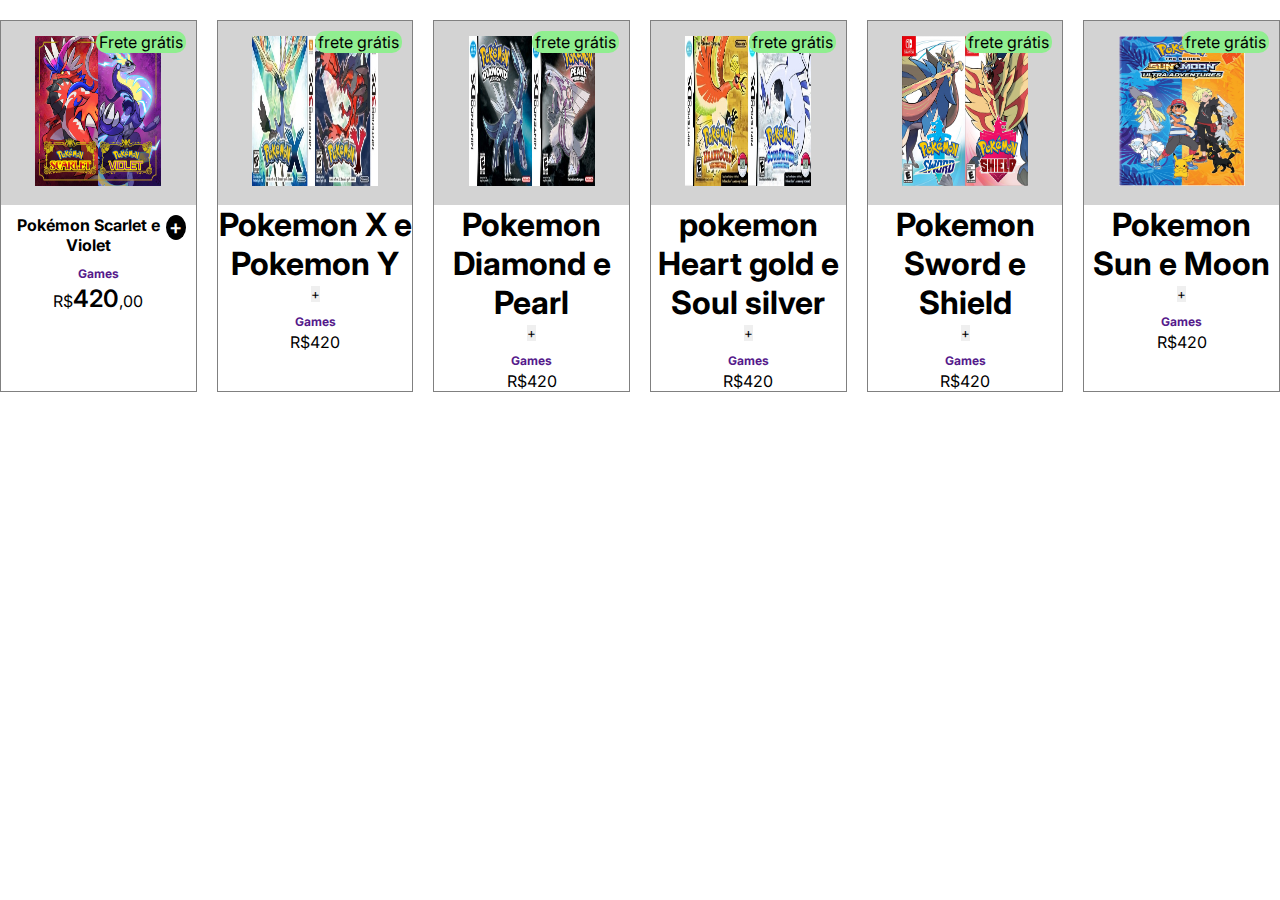
==== index.html @ ab9f4b82 "formatando card" ====
<!DOCTYPE html>
<html lang="pt-br">

<head>
    <meta charset="UTF-8">
    <meta name="viewport" content="width=device-width, initial-scale=1.0">
    <link rel="stylesheet" href="./style/style.css">
    <link rel="preconnect" href="https://fonts.googleapis.com">
<link rel="preconnect" href="https://fonts.gstatic.com" crossorigin>
<link href="https://fonts.googleapis.com/css2?family=Inter:ital,opsz,wght@0,14..32,100..900;1,14..32,100..900&display=swap" rel="stylesheet">
    <title>Cards</title>
    <img src="" alt="">
   
</head>

<body>
    <main>
        <section class="section-cards">
            <div class="div-card">

                <div class="div-img">
                    <img src="./imagem/pokemon.jpg" alt="">
                    <p class="tag-p">Frete grátis</p>
                </div>
                <div class="div-texto">
                <div class="div-titulo">
                <h1>Pokémon Scarlet e Violet</h1>
                <button>+</button>
            </div>
                <h2><a href="">Games</a></h2>
                <p>R$<span class="span-valor">420</span>,00</p>
            </div>
        </div>
            <div class="div-card">

                <div class="div-img">
                    <img src="./imagem/Pokemon_X_and_Y_box_art.jpg" alt="">
                    <p class="tag-p">frete grátis</p>
                </div>
                <h1>Pokemon X e Pokemon Y</h1>
                <button>+</button>
                <h2><a href="">Games</a></h2>
                <p>R$420</p>
            </div>
            <div class="div-card">

                <div class="div-img">
                    <img src="./imagem/PokemonDiamondPearl.jpg" alt="">
                    <p class="tag-p">frete grátis</p>
                </div>
                <h1>Pokemon Diamond e Pearl</h1>
                <button>+</button>
                <h2><a href="">Games</a></h2>
                <p>R$420</p>
            </div>
            <div class="div-card">

                <div class="div-img">
                    <img src="./imagem/PokemonHGSSBox.jpg" alt="">
                    <p class="tag-p">frete grátis</p>
                </div>
                <h1>pokemon Heart gold e Soul silver</h1>
                <button>+</button>
                <h2><a href="">Games</a></h2>
                <p>R$420</p>
            </div>
            <div class="div-card">

                <div class="div-img">
                    <img src="./imagem/Pokémon_Sword_Shield_capas.png" alt="">
                    <p class="tag-p">frete grátis</p>
                </div>
                <div>
                <h1>Pokemon Sword e Shield</h1>
                <button>+</button>
            </div>
                <h2><a href="">Games</a></h2>
                <p>R$420</p>
            </div>
            <div class="div-card">
                <div class="div-img">
                    <img src="./imagem/sunmoon.jpg" alt="">
                    <p class="tag-p">frete grátis</p>
                </div>
                <h1>Pokemon Sun e Moon</h1>
                <button>+</button>
                <h2><a href="">Games</a></h2>
                <p>R$420</p>
            </div>
        </section>
    </main>
</body>

</html>
---- style/style.css ----
*{
    margin: 0;
    padding: 0;
    border: 0;
    outline: 0;
    box-sizing: border-box;
    text-decoration: none;
    font-family: "Inter", sans-serif;
}

.div-card{
    border: 1px solid gray;
    width: 25%;
    align-items: center;
    text-align: center;
 
    
   
  
}

.div-card img{
   width:80%;
   height: 180px;
  padding: 15px;
    position: relative;

    
    
}

.section-cards{
   gap: 20px;
   display: flex;


}

.tag-p{
    background-color: lightgreen;
    width: fit-content;
    padding: 1px 3px;
    border-radius: 10px;
    position: absolute;
    top: 10px;
    right: 10px;
   

}

.div-img{
    position: relative;
    background-color: lightgray;
   
}

h2 > a{
    font-size: 12px;
}
.div-titulo h1{
    font-size: 16px;
}

.div-titulo button{
    background-color: black;
    color: white;
    width: 25px;
    height: 25px;
    border-radius: 50%;
    padding-bottom: 4px;
    font-size: 20px;
    font-weight: 600;
}

.div-titulo{
    display: flex;
    justify-content: space-between;
}

.div-texto{
    padding: 10px;
}

.span-valor{
    font-size: 24px;
    font-weight: 600;
}
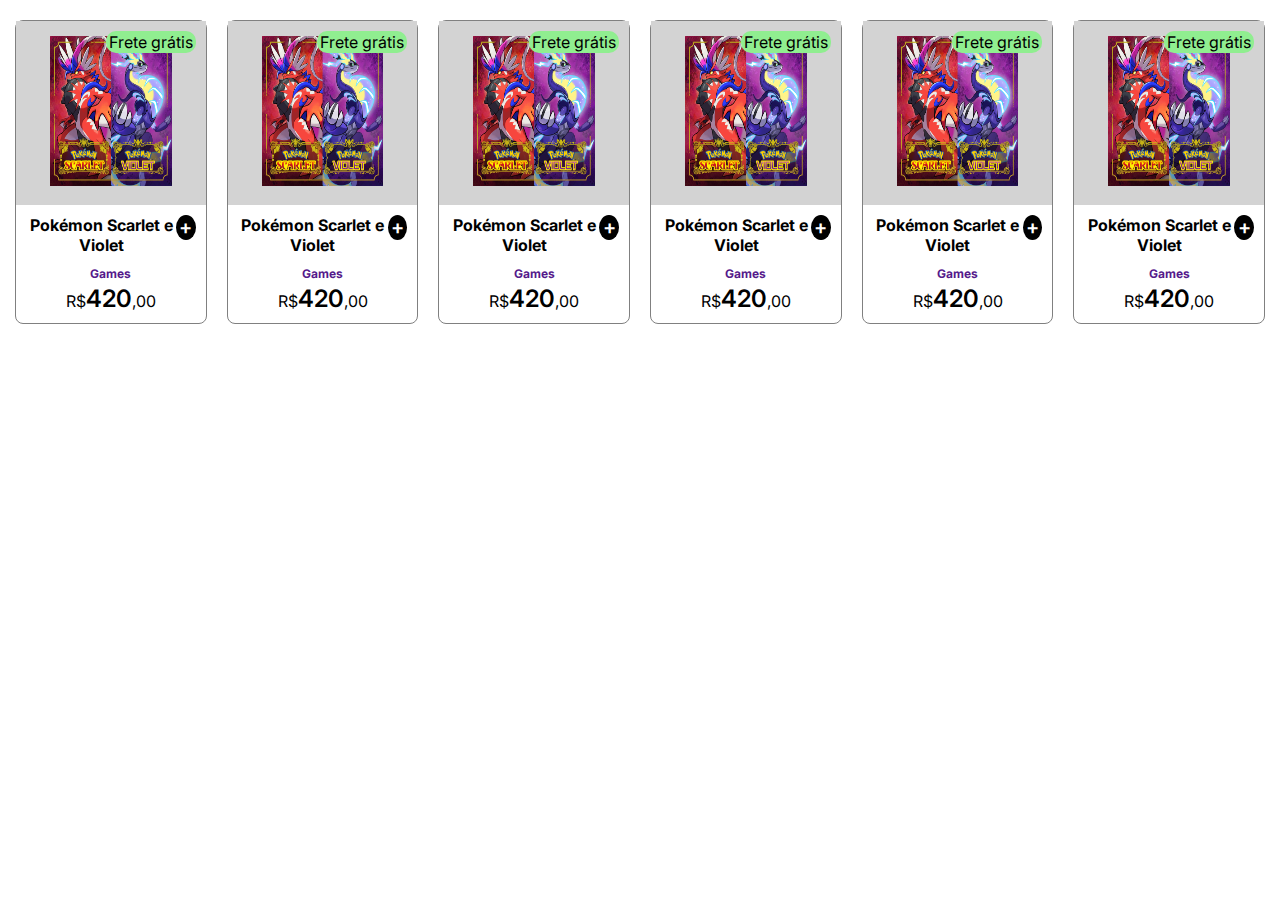
==== commit fecec3a1: "atualizaçao" ====
--- a/index.html
+++ b/index.html
@@ -34,59 +34,79 @@
             <div class="div-card">
 
                 <div class="div-img">
-                    <img src="./imagem/Pokemon_X_and_Y_box_art.jpg" alt="">
-                    <p class="tag-p">frete grátis</p>
+                    <img src="./imagem/pokemon.jpg" alt="">
+                    <p class="tag-p">Frete grátis</p>
                 </div>
-                <h1>Pokemon X e Pokemon Y</h1>
+                <div class="div-texto">
+                <div class="div-titulo">
+                <h1>Pokémon Scarlet e Violet</h1>
                 <button>+</button>
+            </div>
                 <h2><a href="">Games</a></h2>
-                <p>R$420</p>
+                <p>R$<span class="span-valor">420</span>,00</p>
             </div>
+        </div>
             <div class="div-card">
 
                 <div class="div-img">
-                    <img src="./imagem/PokemonDiamondPearl.jpg" alt="">
-                    <p class="tag-p">frete grátis</p>
+                    <img src="./imagem/pokemon.jpg" alt="">
+                    <p class="tag-p">Frete grátis</p>
                 </div>
-                <h1>Pokemon Diamond e Pearl</h1>
+                <div class="div-texto">
+                <div class="div-titulo">
+                <h1>Pokémon Scarlet e Violet</h1>
                 <button>+</button>
+            </div>
                 <h2><a href="">Games</a></h2>
-                <p>R$420</p>
+                <p>R$<span class="span-valor">420</span>,00</p>
             </div>
+        </div>
             <div class="div-card">
 
                 <div class="div-img">
-                    <img src="./imagem/PokemonHGSSBox.jpg" alt="">
-                    <p class="tag-p">frete grátis</p>
+                    <img src="./imagem/pokemon.jpg" alt="">
+                    <p class="tag-p">Frete grátis</p>
                 </div>
-                <h1>pokemon Heart gold e Soul silver</h1>
+                <div class="div-texto">
+                <div class="div-titulo">
+                <h1>Pokémon Scarlet e Violet</h1>
                 <button>+</button>
+            </div>
                 <h2><a href="">Games</a></h2>
-                <p>R$420</p>
+                <p>R$<span class="span-valor">420</span>,00</p>
             </div>
+        </div>
             <div class="div-card">
 
                 <div class="div-img">
-                    <img src="./imagem/Pokémon_Sword_Shield_capas.png" alt="">
-                    <p class="tag-p">frete grátis</p>
+                    <img src="./imagem/pokemon.jpg" alt="">
+                    <p class="tag-p">Frete grátis</p>
                 </div>
-                <div>
-                <h1>Pokemon Sword e Shield</h1>
+                <div class="div-texto">
+                <div class="div-titulo">
+                <h1>Pokémon Scarlet e Violet</h1>
                 <button>+</button>
             </div>
                 <h2><a href="">Games</a></h2>
-                <p>R$420</p>
+                <p>R$<span class="span-valor">420</span>,00</p>
             </div>
+        </div>
             <div class="div-card">
+
                 <div class="div-img">
-                    <img src="./imagem/sunmoon.jpg" alt="">
-                    <p class="tag-p">frete grátis</p>
+                    <img src="./imagem/pokemon.jpg" alt="">
+                    <p class="tag-p">Frete grátis</p>
                 </div>
-                <h1>Pokemon Sun e Moon</h1>
+                <div class="div-texto">
+                <div class="div-titulo">
+                <h1>Pokémon Scarlet e Violet</h1>
                 <button>+</button>
+            </div>
                 <h2><a href="">Games</a></h2>
-                <p>R$420</p>
+                <p>R$<span class="span-valor">420</span>,00</p>
             </div>
+        </div>
+          
         </section>
     </main>
 </body>
--- a/style/style.css
+++ b/style/style.css
@@ -7,12 +7,18 @@
     text-decoration: none;
     font-family: "Inter", sans-serif;
 }
+body{
+    padding-left: 15px;
+    padding-right: 15px;
+}
 
 .div-card{
     border: 1px solid gray;
     width: 25%;
     align-items: center;
     text-align: center;
+    border-radius: 8px;
+
  
     
    
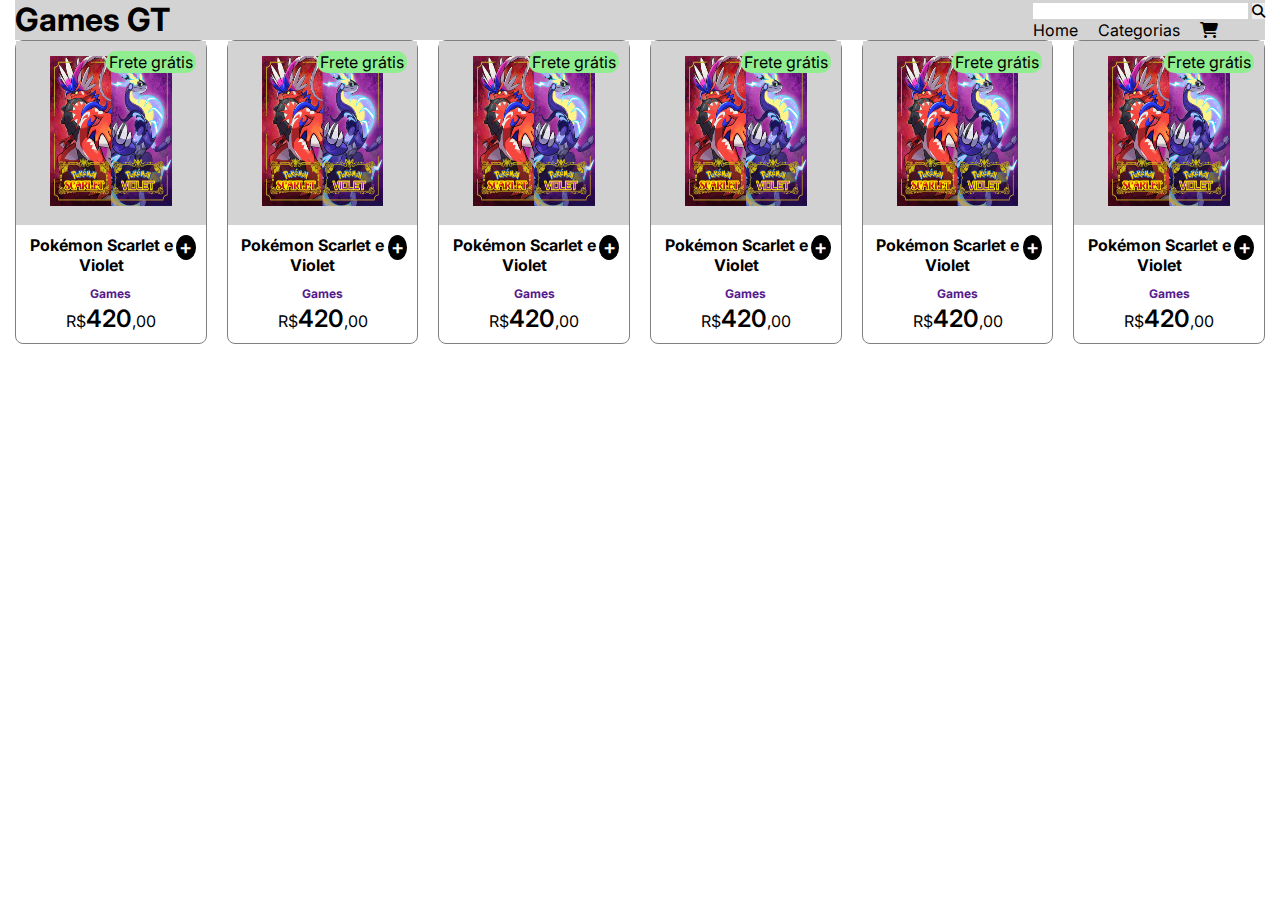
==== commit cabb84f8: "atualizaçao do card, foi acrescentado navegaçao, á terminar" ====
--- a/index.html
+++ b/index.html
@@ -8,12 +8,31 @@
     <link rel="preconnect" href="https://fonts.googleapis.com">
 <link rel="preconnect" href="https://fonts.gstatic.com" crossorigin>
 <link href="https://fonts.googleapis.com/css2?family=Inter:ital,opsz,wght@0,14..32,100..900;1,14..32,100..900&display=swap" rel="stylesheet">
+<link rel="stylesheet" href="https://cdnjs.cloudflare.com/ajax/libs/font-awesome/6.7.2/css/all.min.css" integrity="sha512-Evv84Mr4kqVGRNSgIGL/F/aIDqQb7xQ2vcrdIwxfjThSH8CSR7PBEakCr51Ck+w+/U6swU2Im1vVX0SVk9ABhg==" crossorigin="anonymous" referrerpolicy="no-referrer" />
     <title>Cards</title>
-    <img src="" alt="">
+
    
 </head>
 
 <body>
+    <header>
+        <h1>Games GT</h1>
+        <form>
+            <input type="text">
+            <button><i class="fa-solid fa-magnifying-glass"></i></button>
+            <nav class="nav-header">
+                <ul>
+                    <li>Home</li>
+                    <li>Categorias</li>
+                </ul>
+
+                <ul>
+                    <li><i class="fa-solid fa-cart-shopping"></i></li>
+                    <li class="lista-icone"><i class="fa-solid fa-bars"></i></li>
+                </ul>
+            </nav>
+        </form>
+    </header>
     <main>
         <section class="section-cards">
             <div class="div-card">
--- a/style/style.css
+++ b/style/style.css
@@ -10,6 +10,25 @@
 body{
     padding-left: 15px;
     padding-right: 15px;
+  
+}
+header{
+    background-color: lightgray;
+    display: flex;
+    justify-content: space-between;
+    pad: 30px 100px;
+    
+}
+
+.lista-icone{
+    display: none;
+}
+
+.nav-header, .nav-header ul{
+    display: flex;
+    list-style: none;
+    gap: 20px;
+    
 }
 
 .div-card{
@@ -17,11 +36,7 @@
     width: 25%;
     align-items: center;
     text-align: center;
-    border-radius: 8px;
-
- 
-    
-   
+    border-radius: 8px; 
   
 }
 
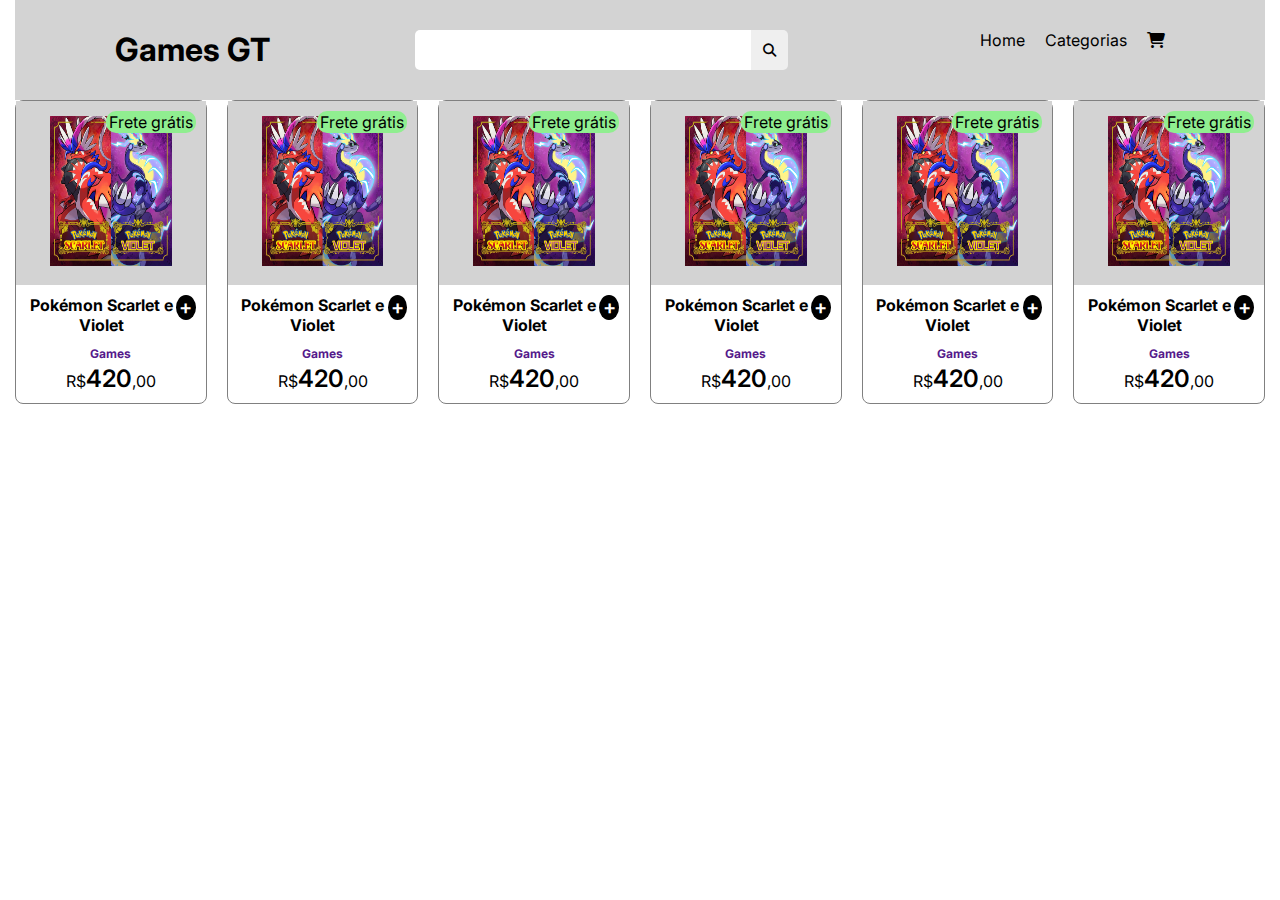
==== commit 3e7beefe: "melhorias no header" ====
--- a/index.html
+++ b/index.html
@@ -17,21 +17,22 @@
 <body>
     <header>
         <h1>Games GT</h1>
-        <form>
+        <form class="form-header">
             <input type="text">
             <button><i class="fa-solid fa-magnifying-glass"></i></button>
-            <nav class="nav-header">
-                <ul>
-                    <li>Home</li>
-                    <li>Categorias</li>
-                </ul>
+         </form>
+        <nav class="nav-header">
+            <ul>
+                <li>Home</li>
+                <li>Categorias</li>
+            </ul>
 
-                <ul>
-                    <li><i class="fa-solid fa-cart-shopping"></i></li>
-                    <li class="lista-icone"><i class="fa-solid fa-bars"></i></li>
-                </ul>
-            </nav>
-        </form>
+            <ul>
+                <li><i class="fa-solid fa-cart-shopping"></i></li>
+                <li class="lista-icone"><i class="fa-solid fa-bars"></i></li>
+            </ul>
+        </nav>
+       
     </header>
     <main>
         <section class="section-cards">
--- a/style/style.css
+++ b/style/style.css
@@ -16,8 +16,27 @@
     background-color: lightgray;
     display: flex;
     justify-content: space-between;
-    pad: 30px 100px;
+    padding: 30px 100px;
     
+}
+
+.form-header{
+    width: 40%;
+    display: flex;
+   
+}
+
+
+.form-header input {
+    height: 40px;
+    width: 80%;
+   border-radius: 5px 0 0 5px;
+    
+}
+
+.form-header button{
+    padding: 12px;
+    border-radius: 0 5px 5px 0;
 }
 
 .lista-icone{
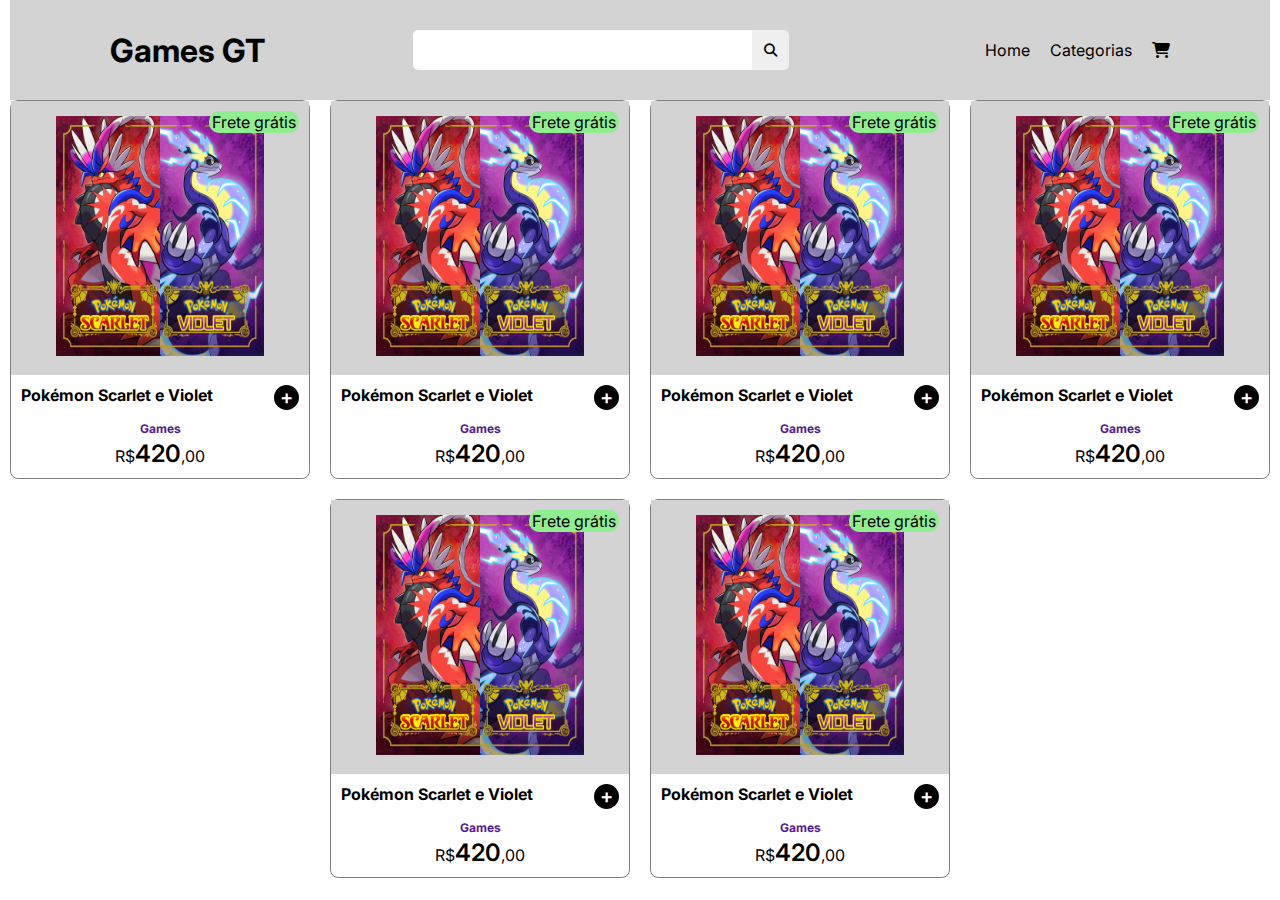
==== commit c8f92789: "position" ====
--- a/index.html
+++ b/index.html
@@ -22,7 +22,7 @@
             <button><i class="fa-solid fa-magnifying-glass"></i></button>
          </form>
         <nav class="nav-header">
-            <ul>
+            <ul class="lista-links">
                 <li>Home</li>
                 <li>Categorias</li>
             </ul>
--- a/style/style.css
+++ b/style/style.css
@@ -8,8 +8,8 @@
     font-family: "Inter", sans-serif;
 }
 body{
-    padding-left: 15px;
-    padding-right: 15px;
+    padding-left: 10px;
+    padding-right: 10px;
   
 }
 header{
@@ -17,6 +17,11 @@
     display: flex;
     justify-content: space-between;
     padding: 30px 100px;
+    align-items: center;
+    position: sticky;
+    top: 0;
+    z-index: 1;
+    width: 100%;
     
 }
 
@@ -52,7 +57,7 @@
 
 .div-card{
     border: 1px solid gray;
-    width: 25%;
+    width: 300px;
     align-items: center;
     text-align: center;
     border-radius: 8px; 
@@ -61,7 +66,7 @@
 
 .div-card img{
    width:80%;
-   height: 180px;
+   height: 270px;
   padding: 15px;
     position: relative;
 
@@ -72,6 +77,8 @@
 .section-cards{
    gap: 20px;
    display: flex;
+   flex-wrap: wrap;
+   justify-content: center;
 
 
 }
@@ -124,4 +131,27 @@
 .span-valor{
     font-size: 24px;
     font-weight: 600;
+}
+
+
+@media screen and (width <= 998px) {
+    header{
+        flex-wrap: wrap;
+    }
+
+    .form-header{
+        order: 2;
+        width: 100%;
+    }
+    .form-header input{
+        width: 120%;
+    }
+
+    .lista-icone {
+        display:inline
+    }
+
+    .lista-links li {
+        display: none;
+    }
 }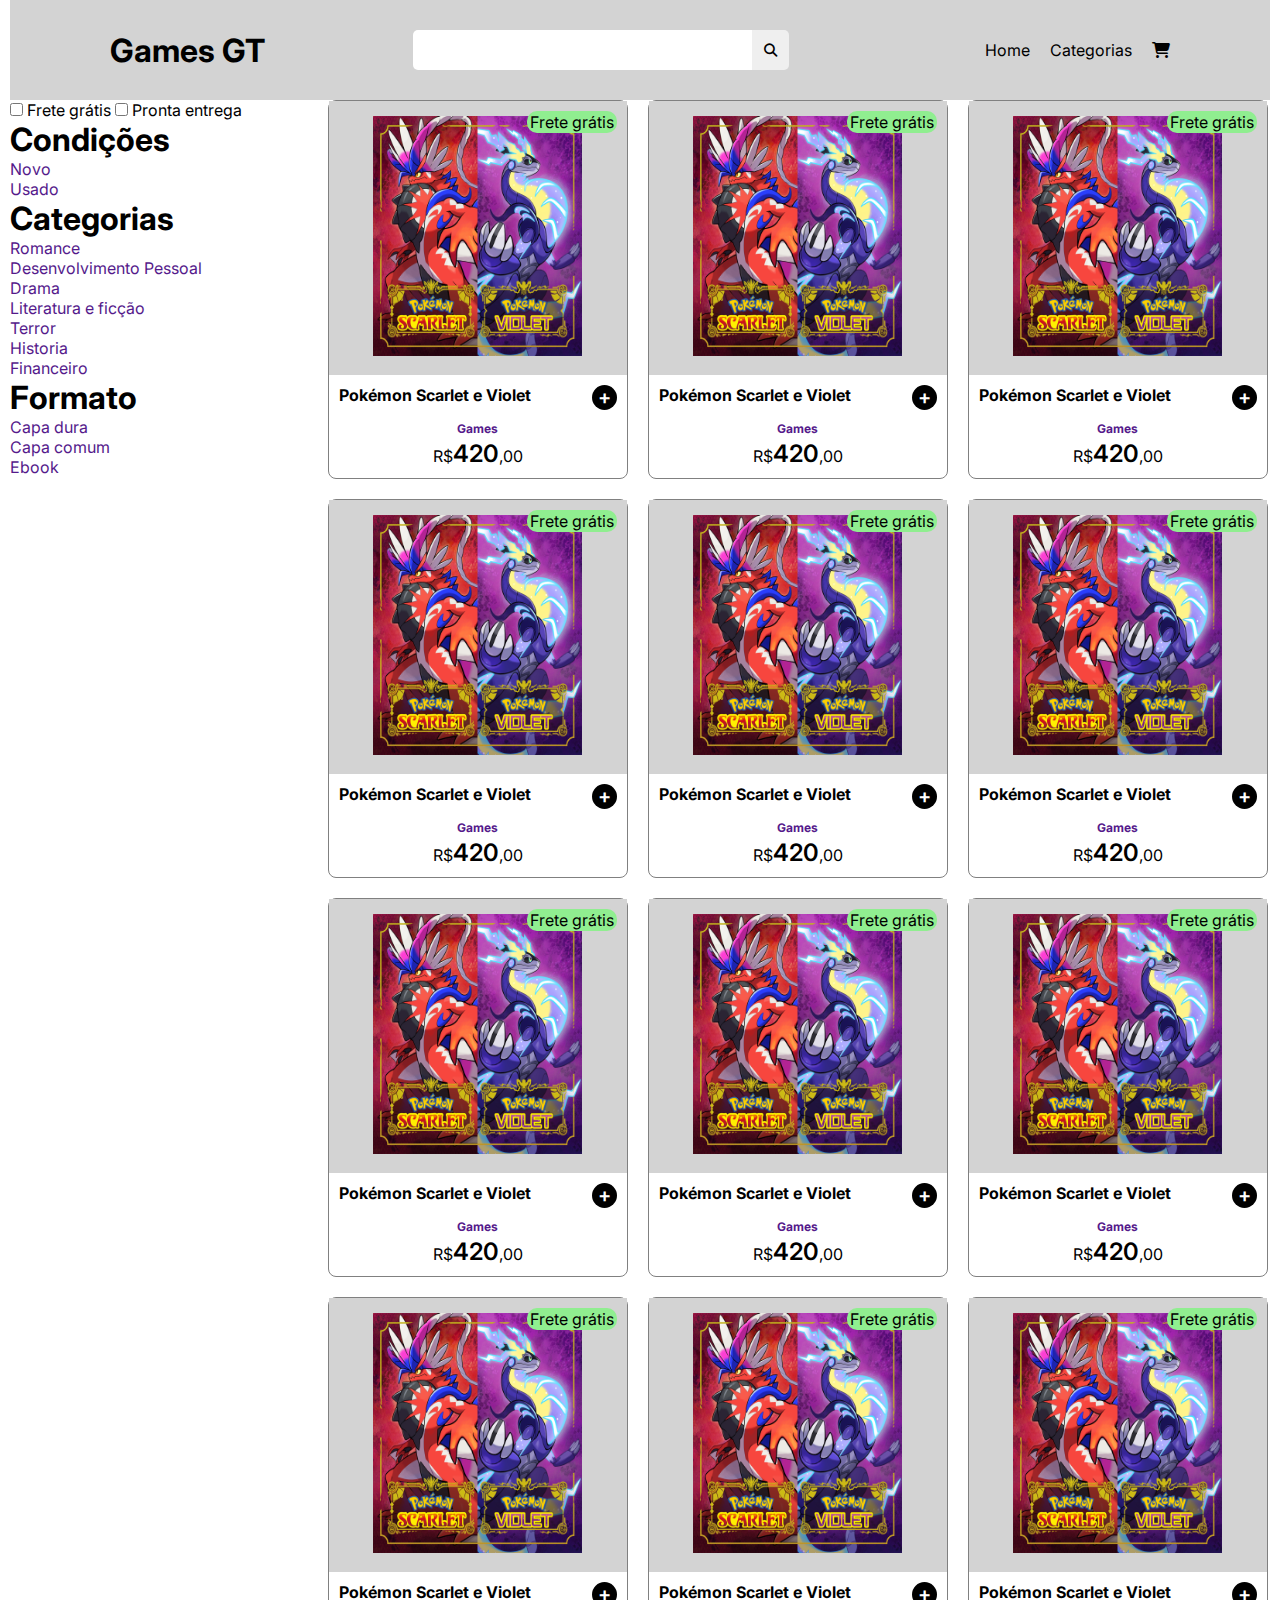
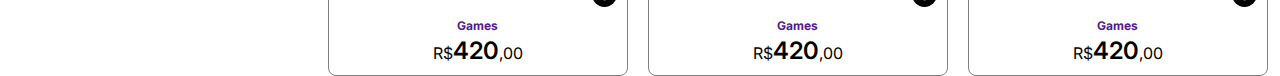
==== commit 89af09ea: "adiçao aside" ====
--- a/index.html
+++ b/index.html
@@ -10,8 +10,6 @@
 <link href="https://fonts.googleapis.com/css2?family=Inter:ital,opsz,wght@0,14..32,100..900;1,14..32,100..900&display=swap" rel="stylesheet">
 <link rel="stylesheet" href="https://cdnjs.cloudflare.com/ajax/libs/font-awesome/6.7.2/css/all.min.css" integrity="sha512-Evv84Mr4kqVGRNSgIGL/F/aIDqQb7xQ2vcrdIwxfjThSH8CSR7PBEakCr51Ck+w+/U6swU2Im1vVX0SVk9ABhg==" crossorigin="anonymous" referrerpolicy="no-referrer" />
     <title>Cards</title>
-
-   
 </head>
 
 <body>
@@ -35,7 +33,130 @@
        
     </header>
     <main>
+
+        <aside>
+            <form>
+                <input type="checkbox">
+                <label for="">Frete grátis</label>
+                <input type="checkbox">
+                <label for="">Pronta entrega</label>
+            </form>
+            <nav>
+                <h1>Condições</h1>
+                <ul>
+                    <li><a href="">Novo</a></li>
+                    <li><a href="">Usado</a></li>
+                </ul>
+                <h1>Categorias</h1>
+                <ul>
+                    <li><a href="">Romance</a></li>
+                    <li><a href="">Desenvolvimento Pessoal</a></li>
+                    <li><a href="">Drama</a></li>
+                    <li><a href="">Literatura e ficção</a></li>
+                    <li><a href="">Terror</a></li>
+                    <li><a href="">Historia</a></li>
+                    <li><a href="">Financeiro</a></li>
+                </ul>
+                <h1>Formato</h1>
+                <ul>
+                    <li><a href="">Capa dura</a></li>
+                    <li><a href="">Capa comum</a></li>
+                    <li><a href="">Ebook</a></li>
+                </ul>
+            </nav>
+        </aside>
+
         <section class="section-cards">
+            <div class="div-card">
+
+                <div class="div-img">
+                    <img src="./imagem/pokemon.jpg" alt="">
+                    <p class="tag-p">Frete grátis</p>
+                </div>
+                <div class="div-texto">
+                <div class="div-titulo">
+                <h1>Pokémon Scarlet e Violet</h1>
+                <button>+</button>
+            </div>
+                <h2><a href="">Games</a></h2>
+                <p>R$<span class="span-valor">420</span>,00</p>
+            </div>
+        </div>
+            <div class="div-card">
+
+                <div class="div-img">
+                    <img src="./imagem/pokemon.jpg" alt="">
+                    <p class="tag-p">Frete grátis</p>
+                </div>
+                <div class="div-texto">
+                <div class="div-titulo">
+                <h1>Pokémon Scarlet e Violet</h1>
+                <button>+</button>
+            </div>
+                <h2><a href="">Games</a></h2>
+                <p>R$<span class="span-valor">420</span>,00</p>
+            </div>
+        </div>
+            <div class="div-card">
+
+                <div class="div-img">
+                    <img src="./imagem/pokemon.jpg" alt="">
+                    <p class="tag-p">Frete grátis</p>
+                </div>
+                <div class="div-texto">
+                <div class="div-titulo">
+                <h1>Pokémon Scarlet e Violet</h1>
+                <button>+</button>
+            </div>
+                <h2><a href="">Games</a></h2>
+                <p>R$<span class="span-valor">420</span>,00</p>
+            </div>
+        </div>
+            <div class="div-card">
+
+                <div class="div-img">
+                    <img src="./imagem/pokemon.jpg" alt="">
+                    <p class="tag-p">Frete grátis</p>
+                </div>
+                <div class="div-texto">
+                <div class="div-titulo">
+                <h1>Pokémon Scarlet e Violet</h1>
+                <button>+</button>
+            </div>
+                <h2><a href="">Games</a></h2>
+                <p>R$<span class="span-valor">420</span>,00</p>
+            </div>
+        </div>
+            <div class="div-card">
+
+                <div class="div-img">
+                    <img src="./imagem/pokemon.jpg" alt="">
+                    <p class="tag-p">Frete grátis</p>
+                </div>
+                <div class="div-texto">
+                <div class="div-titulo">
+                <h1>Pokémon Scarlet e Violet</h1>
+                <button>+</button>
+            </div>
+                <h2><a href="">Games</a></h2>
+                <p>R$<span class="span-valor">420</span>,00</p>
+            </div>
+        </div>
+            <div class="div-card">
+
+                <div class="div-img">
+                    <img src="./imagem/pokemon.jpg" alt="">
+                    <p class="tag-p">Frete grátis</p>
+                </div>
+                <div class="div-texto">
+                <div class="div-titulo">
+                <h1>Pokémon Scarlet e Violet</h1>
+                <button>+</button>
+            </div>
+                <h2><a href="">Games</a></h2>
+                <p>R$<span class="span-valor">420</span>,00</p>
+            </div>
+        </div>
             <div class="div-card">
 
                 <div class="div-img">
--- a/style/style.css
+++ b/style/style.css
@@ -7,6 +7,9 @@
     text-decoration: none;
     font-family: "Inter", sans-serif;
 }
+
+
+
 body{
     padding-left: 10px;
     padding-right: 10px;
@@ -46,6 +49,11 @@
 
 .lista-icone{
     display: none;
+}
+
+main{
+    display:grid;
+    grid-template-columns: 1fr 3fr;
 }
 
 .nav-header, .nav-header ul{
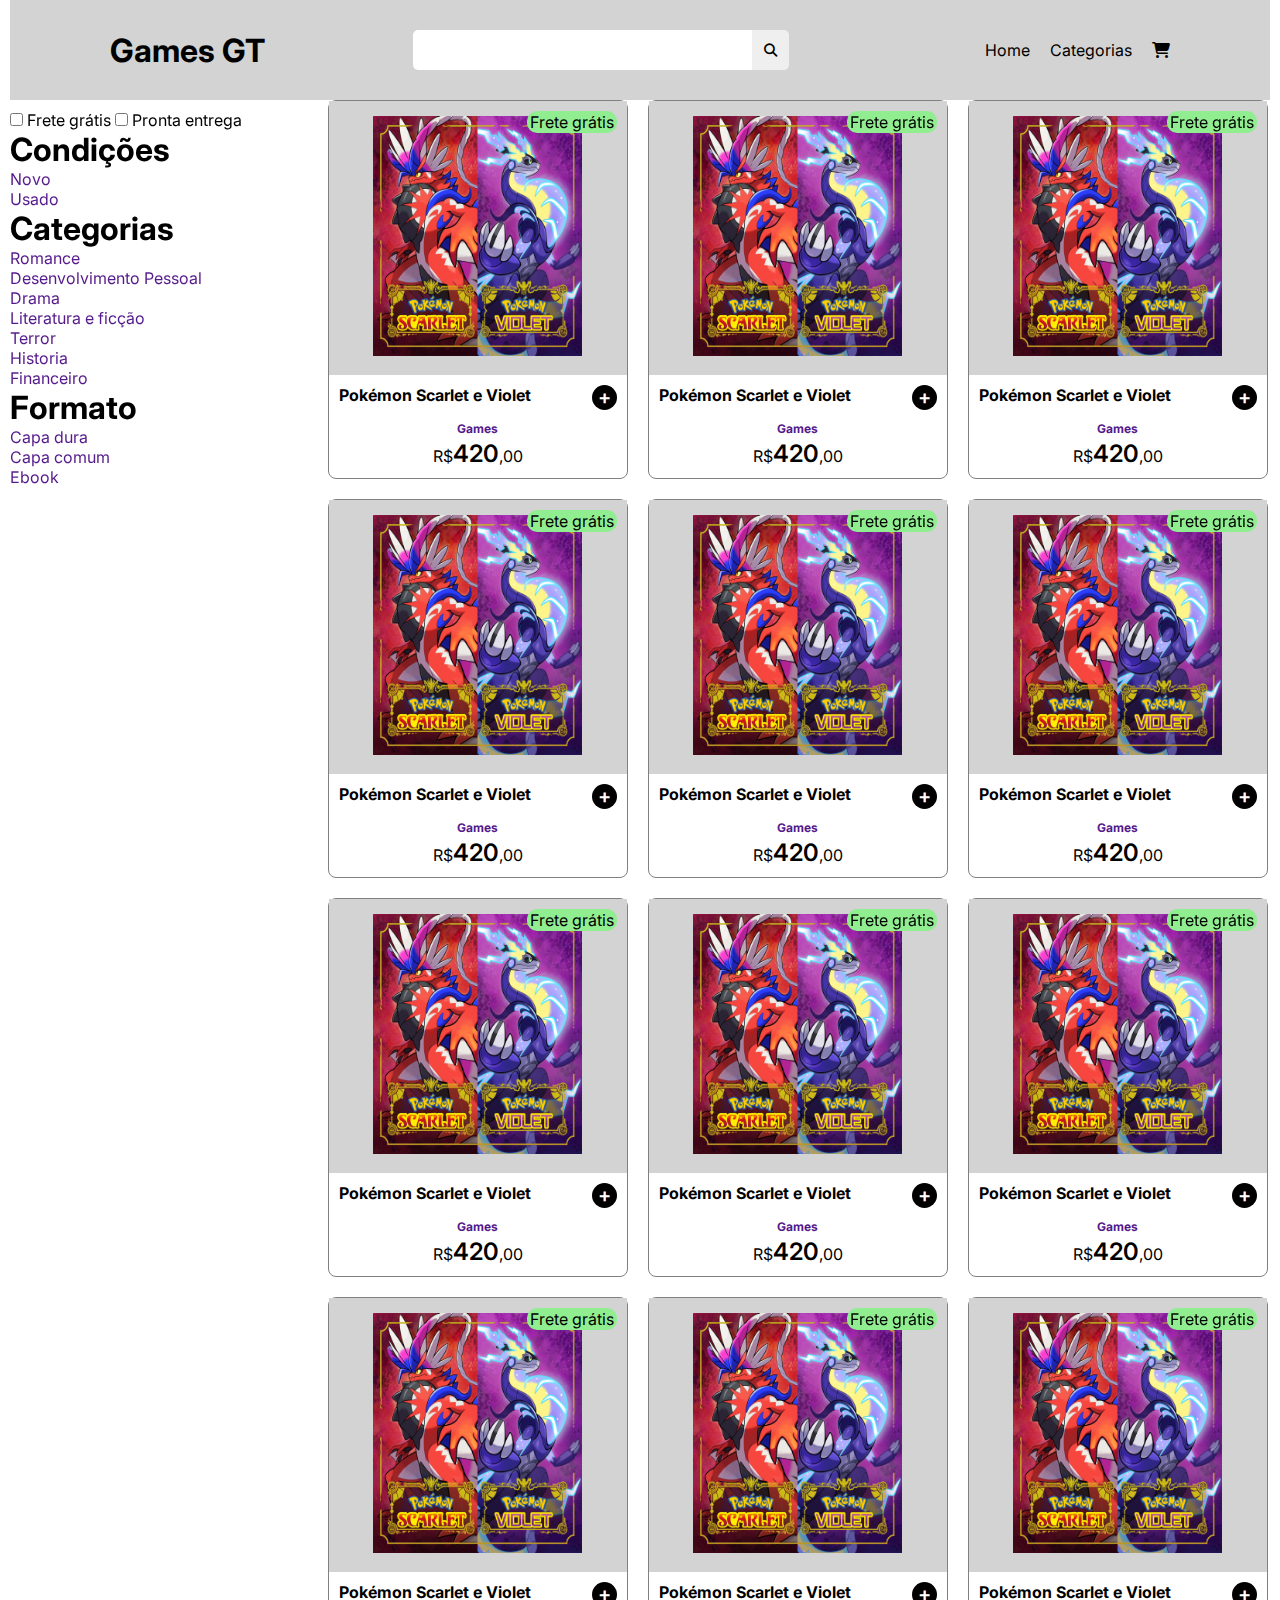
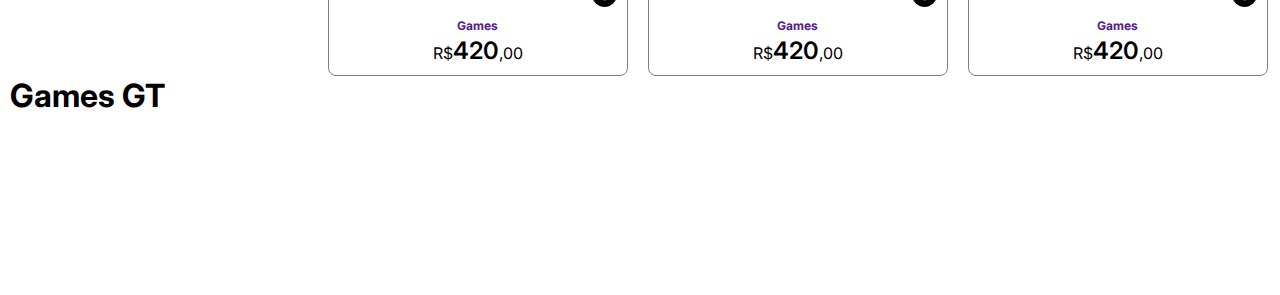
==== commit fa113696: "inicio do footer" ====
--- a/index.html
+++ b/index.html
@@ -34,7 +34,7 @@
     </header>
     <main>
 
-        <aside>
+        <aside class="aside-filtro">
             <form>
                 <input type="checkbox">
                 <label for="">Frete grátis</label>
@@ -250,6 +250,26 @@
           
         </section>
     </main>
+
+    <footer>
+        <h1>Games GT</h1>
+        <nav>
+            <ul>
+            <li><a href=""></a></li>
+            <li><a href=""></a></li>
+            <li><a href=""></a></li>
+            <li><a href=""></a></li>
+        </ul>
+
+        <ul>
+            <li><a href=""></a></li>
+            <li><a href=""></a></li>
+            <li><a href=""></a></li>
+            <li><a href=""></a></li>
+            <li><a href=""></a></li>
+        </ul>
+        </nav>
+    </footer>
 </body>
 
 </html>--- a/style/style.css
+++ b/style/style.css
@@ -54,6 +54,11 @@
 main{
     display:grid;
     grid-template-columns: 1fr 3fr;
+}
+.aside-filtro{
+    position: sticky;
+    top: 110px;
+    height: fit-content;
 }
 
 .nav-header, .nav-header ul{
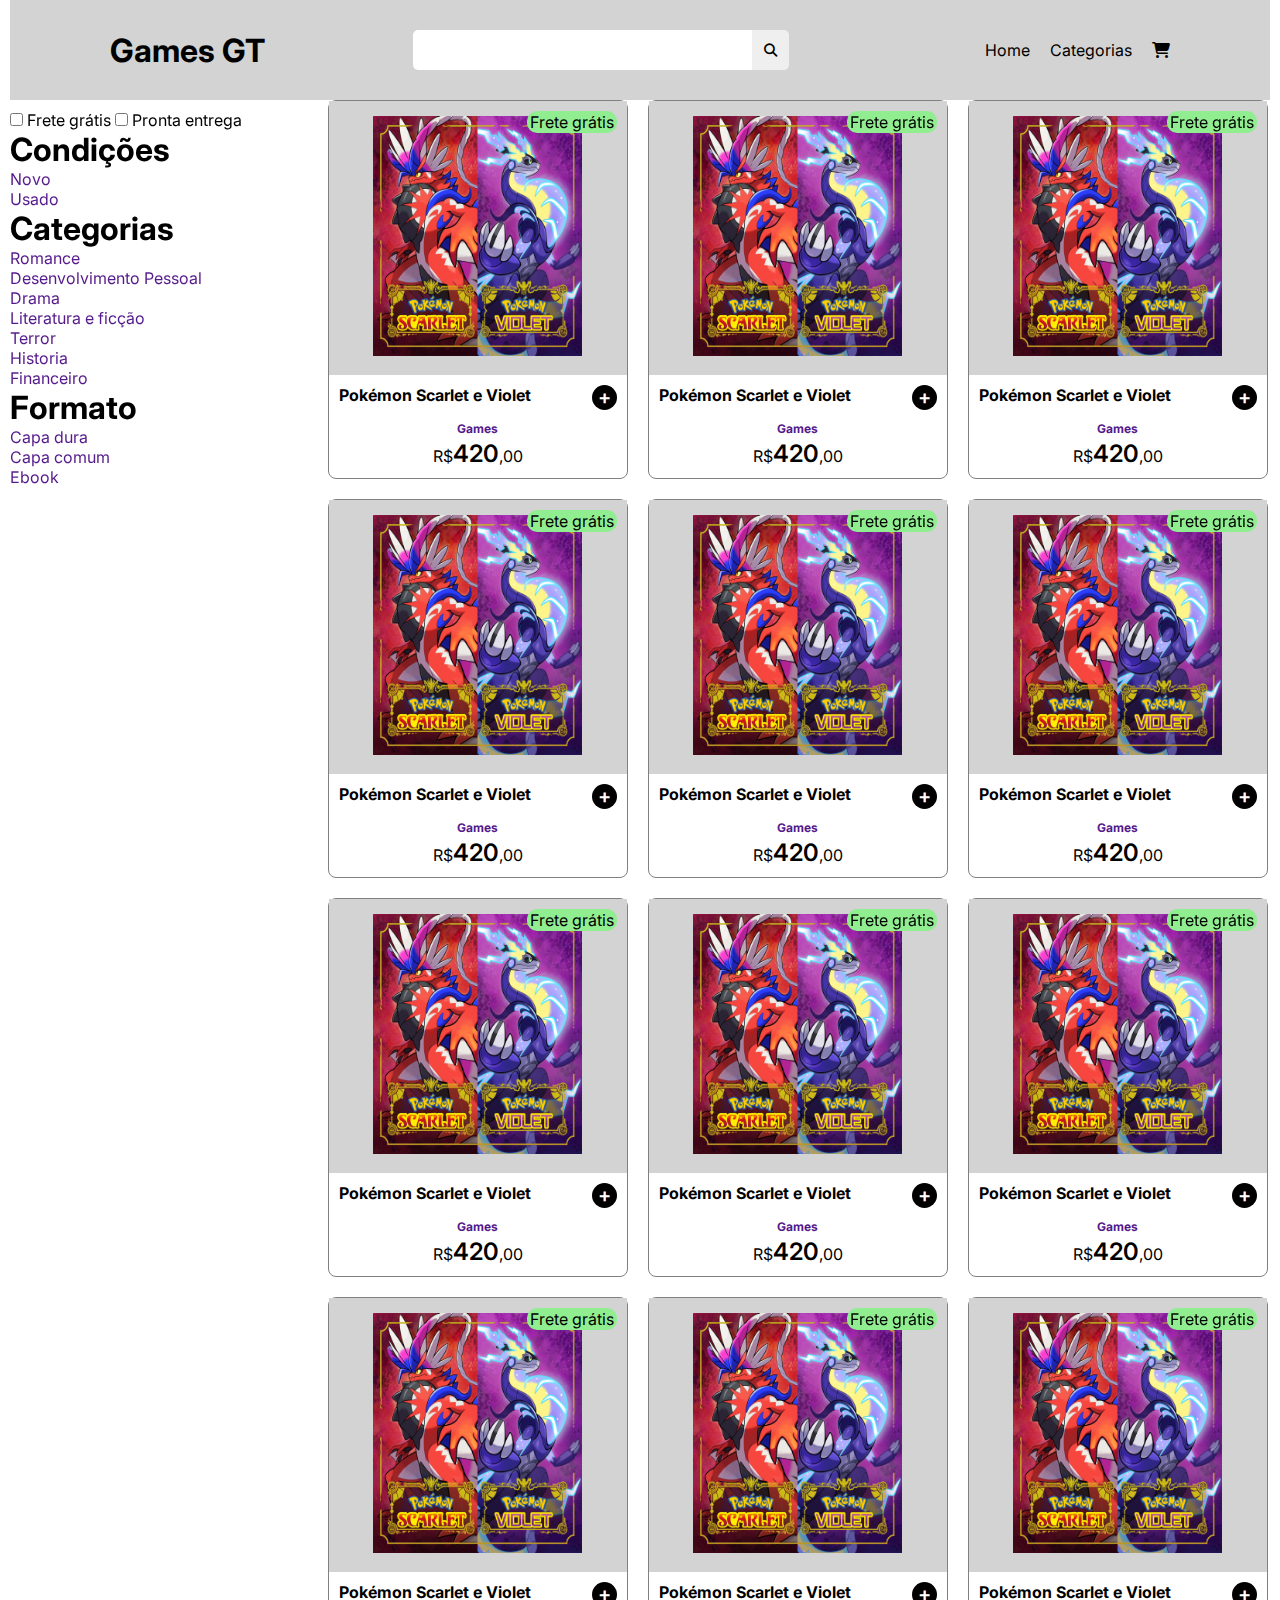
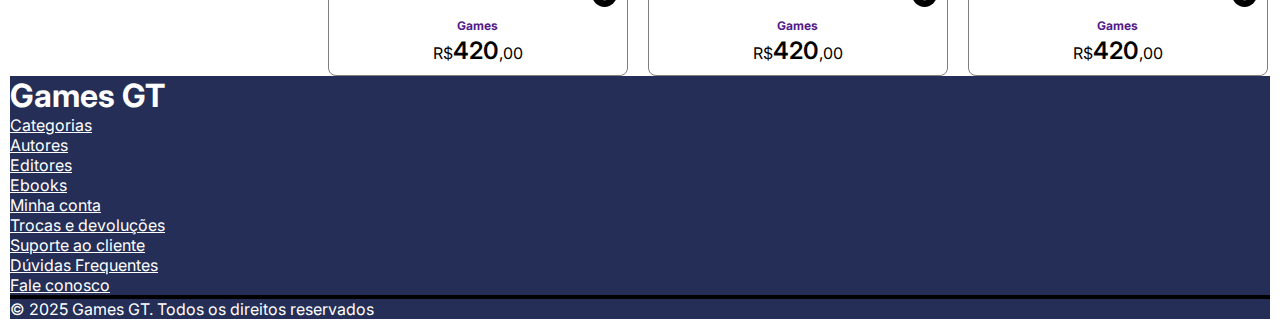
==== commit 1f084dc4: "css footer" ====
--- a/index.html
+++ b/index.html
@@ -252,23 +252,27 @@
     </main>
 
     <footer>
+        <div class="div-footer-grid">
         <h1>Games GT</h1>
-        <nav>
+        <nav class="nav-footer">
             <ul>
-            <li><a href=""></a></li>
-            <li><a href=""></a></li>
-            <li><a href=""></a></li>
-            <li><a href=""></a></li>
+            <li><a href="">Categorias</a></li>
+            <li><a href="">Autores</a></li>
+            <li><a href="">Editores</a></li>
+            <li><a href="">Ebooks</a></li>
         </ul>
 
         <ul>
-            <li><a href=""></a></li>
-            <li><a href=""></a></li>
-            <li><a href=""></a></li>
-            <li><a href=""></a></li>
-            <li><a href=""></a></li>
+            <li><a href="">Minha conta</a></li>
+            <li><a href="">Trocas e devoluções</a></li>
+            <li><a href="">Suporte ao cliente</a></li>
+            <li><a href="">Dúvidas Frequentes</a></li>
+            <li><a href="">Fale conosco</a></li>
         </ul>
         </nav>
+    </div>
+        <hr>
+        <p>&copy; 2025 Games GT. Todos os direitos reservados</p>
     </footer>
 </body>
 
--- a/style/style.css
+++ b/style/style.css
@@ -146,6 +146,23 @@
     font-weight: 600;
 }
 
+footer{
+    background-color: #242e56;
+    color: #fff;
+}
+
+.nav-footer a{
+    color: #fff;
+}
+
+.nav-footer{
+    text-decoration: underline;
+}
+
+hr{
+    border: 2px solid black;
+    background-color: black;
+}
 
 @media screen and (width <= 998px) {
     header{
